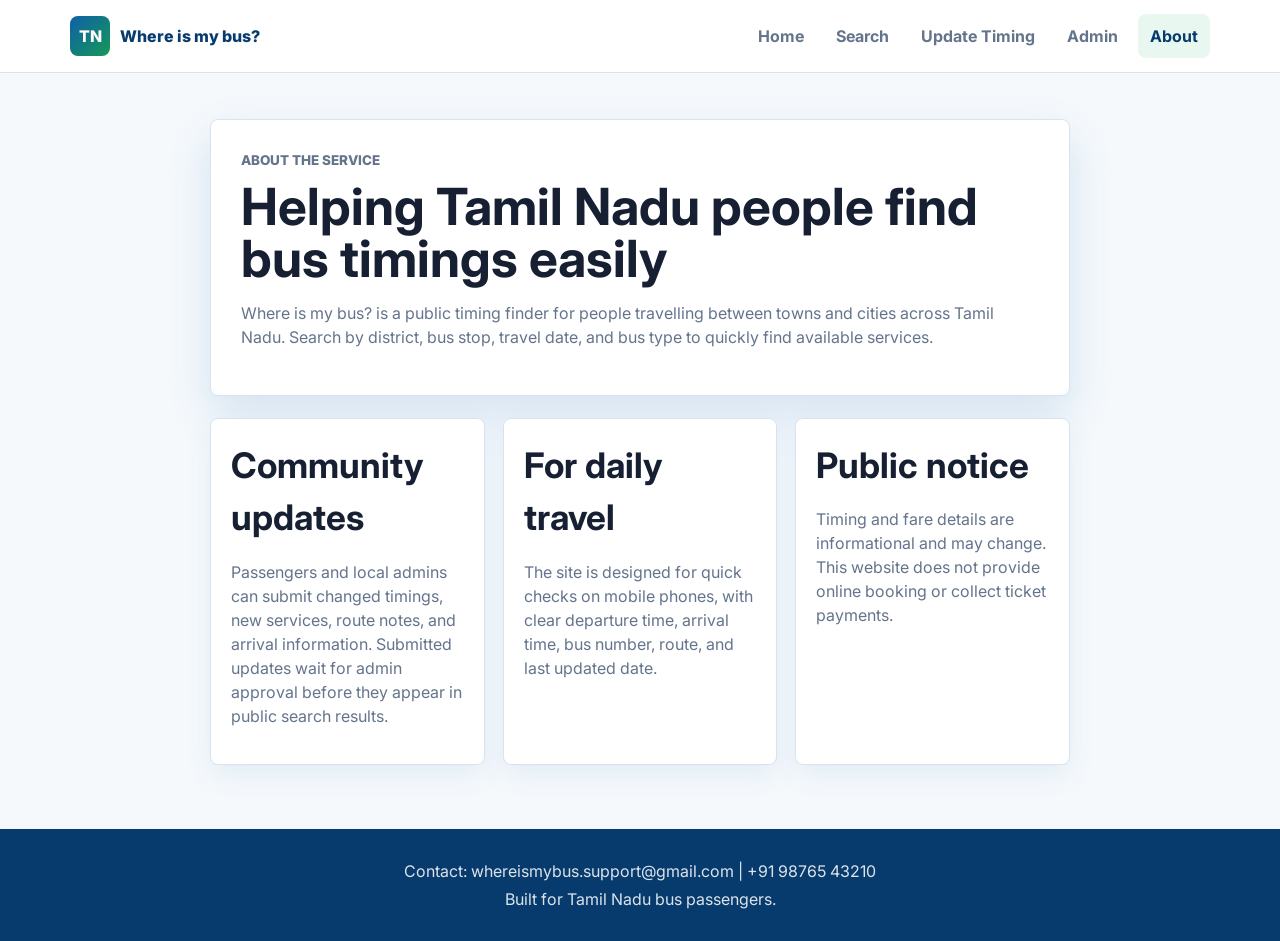
==== about.html @ ba04123b "Initial website" ====
<!DOCTYPE html>
<html lang="en">
<head>
  <meta charset="UTF-8">
  <meta name="viewport" content="width=device-width, initial-scale=1.0">
  <meta name="description" content="About Where is my bus, a public Tamil Nadu bus timing finder for passengers.">
  <title>About | Where is my bus?</title>
  <link rel="preconnect" href="https://fonts.googleapis.com">
  <link rel="preconnect" href="https://fonts.gstatic.com" crossorigin>
  <link href="https://fonts.googleapis.com/css2?family=Inter:wght@400;500;600;700;800&display=swap" rel="stylesheet">
  <link rel="stylesheet" href="style.css">
</head>
<body>
  <header class="site-header">
    <nav class="navbar">
      <a class="brand" href="index.html"><span class="brand-mark">TN</span><span>Where is my bus?</span></a>
      <button class="nav-toggle" type="button" aria-label="Open navigation" aria-expanded="false">☰</button>
      <div class="nav-links">
        <a href="index.html">Home</a>
        <a href="search.html">Search</a>
        <a href="update.html">Update Timing</a>
        <a href="admin.html">Admin</a>
        <a class="active" href="about.html">About</a>
      </div>
    </nav>
  </header>

  <main class="page narrow">
    <section class="about-hero">
      <p class="eyebrow">About the service</p>
      <h1>Helping Tamil Nadu people find bus timings easily</h1>
      <p>Where is my bus? is a public timing finder for people travelling between towns and cities across Tamil Nadu. Search by district, bus stop, travel date, and bus type to quickly find available services.</p>
    </section>

    <section class="about-grid">
      <article>
        <h2>Community updates</h2>
        <p>Passengers and local admins can submit changed timings, new services, route notes, and arrival information. Submitted updates wait for admin approval before they appear in public search results.</p>
      </article>
      <article>
        <h2>For daily travel</h2>
        <p>The site is designed for quick checks on mobile phones, with clear departure time, arrival time, bus number, route, and last updated date.</p>
      </article>
      <article>
        <h2>Public notice</h2>
        <p>Timing and fare details are informational and may change. This website does not provide online booking or collect ticket payments.</p>
      </article>
    </section>
  </main>

  <footer class="footer">
    <p>Contact: whereismybus.support@gmail.com | +91 98765 43210</p>
    <p>Built for Tamil Nadu bus passengers.</p>
  </footer>

  <script src="script.js"></script>
</body>
</html>
---- style.css ----
:root {
  --blue: #0f5fa8;
  --blue-dark: #073b6d;
  --green: #159957;
  --green-soft: #e8f7ef;
  --white: #ffffff;
  --ink: #172033;
  --muted: #64748b;
  --line: #d9e3ee;
  --surface: #f5f9fc;
  --shadow: 0 18px 45px rgba(15, 95, 168, 0.14);
  --radius: 8px;
}

* {
  box-sizing: border-box;
}

body {
  margin: 0;
  font-family: "Inter", Arial, sans-serif;
  color: var(--ink);
  background: var(--surface);
  line-height: 1.5;
}

a {
  color: inherit;
  text-decoration: none;
}

button,
input,
select,
textarea {
  font: inherit;
}

.site-header {
  position: sticky;
  top: 0;
  z-index: 20;
  background: rgba(255, 255, 255, 0.96);
  border-bottom: 1px solid var(--line);
  backdrop-filter: blur(12px);
}

.navbar {
  max-width: 1180px;
  margin: 0 auto;
  padding: 14px 20px;
  display: flex;
  align-items: center;
  justify-content: space-between;
  gap: 20px;
}

.brand {
  display: flex;
  align-items: center;
  gap: 10px;
  font-weight: 800;
  color: var(--blue-dark);
}

.brand-mark {
  display: grid;
  place-items: center;
  width: 40px;
  height: 40px;
  border-radius: var(--radius);
  color: var(--white);
  background: linear-gradient(135deg, var(--blue), var(--green));
  letter-spacing: 0;
}

.nav-toggle {
  display: none;
  border: 0;
  background: var(--green-soft);
  color: var(--blue-dark);
  width: 42px;
  height: 42px;
  border-radius: var(--radius);
  cursor: pointer;
}

.nav-links {
  display: flex;
  align-items: center;
  gap: 8px;
}

.nav-links a {
  color: var(--muted);
  font-weight: 700;
  padding: 10px 12px;
  border-radius: var(--radius);
}

.nav-links a:hover,
.nav-links a.active {
  color: var(--blue-dark);
  background: var(--green-soft);
}

.hero {
  min-height: 640px;
  display: flex;
  align-items: center;
  padding: 70px 20px;
  background:
    linear-gradient(90deg, rgba(7, 59, 109, 0.95), rgba(15, 95, 168, 0.78)),
    url("https://images.unsplash.com/photo-1570125909232-eb263c188f7e?auto=format&fit=crop&w=1800&q=80") center/cover;
}

.hero-content {
  width: min(1100px, 100%);
  margin: 0 auto;
  color: var(--white);
}

.eyebrow {
  margin: 0 0 10px;
  color: var(--green);
  font-size: 0.84rem;
  font-weight: 800;
  text-transform: uppercase;
}

.hero .eyebrow {
  color: #98f3bd;
}

h1,
h2,
h3,
p {
  overflow-wrap: anywhere;
}

h1 {
  margin: 0;
  font-size: clamp(2.4rem, 7vw, 5.6rem);
  line-height: 1.02;
  letter-spacing: 0;
}

h2 {
  margin: 0;
  font-size: clamp(1.45rem, 3vw, 2.2rem);
  letter-spacing: 0;
}

h3 {
  margin: 0 0 14px;
}

.hero-subtitle {
  margin: 14px 0 28px;
  font-size: clamp(1.15rem, 3vw, 1.7rem);
  font-weight: 700;
}

.search-panel,
.data-form,
.login-card {
  background: var(--white);
  color: var(--ink);
  border: 1px solid var(--line);
  border-radius: var(--radius);
  box-shadow: var(--shadow);
  padding: 22px;
}

.search-panel {
  max-width: 980px;
}

.search-panel.compact {
  max-width: none;
  margin-bottom: 26px;
}

.form-grid {
  display: grid;
  grid-template-columns: repeat(auto-fit, minmax(180px, 1fr));
  gap: 14px;
  margin-bottom: 16px;
}

.form-grid.two {
  grid-template-columns: repeat(2, minmax(0, 1fr));
}

label {
  display: grid;
  gap: 7px;
  color: var(--blue-dark);
  font-weight: 800;
}

label span {
  font-size: 0.9rem;
}

input,
select,
textarea {
  width: 100%;
  border: 1px solid var(--line);
  border-radius: var(--radius);
  padding: 12px 13px;
  color: var(--ink);
  background: var(--white);
  outline: none;
}

textarea {
  resize: vertical;
}

input:focus,
select:focus,
textarea:focus {
  border-color: var(--green);
  box-shadow: 0 0 0 4px rgba(21, 153, 87, 0.13);
}

.btn {
  display: inline-flex;
  align-items: center;
  justify-content: center;
  min-height: 44px;
  border: 1px solid transparent;
  border-radius: var(--radius);
  padding: 11px 18px;
  font-weight: 800;
  cursor: pointer;
  transition: transform 0.2s ease, box-shadow 0.2s ease, background 0.2s ease;
}

.btn:hover {
  transform: translateY(-1px);
}

.btn.primary {
  color: var(--white);
  background: var(--green);
  box-shadow: 0 10px 22px rgba(21, 153, 87, 0.24);
}

.btn.secondary {
  color: var(--white);
  background: var(--blue);
}

.btn.light {
  color: var(--blue-dark);
  background: var(--white);
}

.btn.ghost {
  color: var(--blue-dark);
  background: var(--white);
  border-color: var(--line);
}

.btn.danger {
  color: var(--white);
  background: #c93232;
}

.section,
.page {
  width: min(1180px, calc(100% - 40px));
  margin: 0 auto;
}

.section {
  padding: 58px 0;
}

.page {
  padding: 46px 0 64px;
  min-height: 68vh;
}

.page.narrow {
  max-width: 860px;
}

.section-heading,
.page-title {
  margin-bottom: 24px;
}

.page-title p {
  color: var(--muted);
  max-width: 720px;
}

.route-grid,
.cards-grid,
.about-grid {
  display: grid;
  grid-template-columns: repeat(3, minmax(0, 1fr));
  gap: 18px;
}

.cards-grid.single {
  grid-template-columns: 1fr;
}

.route-card,
.bus-card,
.about-grid article {
  background: var(--white);
  border: 1px solid var(--line);
  border-radius: var(--radius);
  padding: 20px;
  box-shadow: 0 10px 28px rgba(15, 95, 168, 0.08);
}

.route-card {
  cursor: pointer;
}

.route-card strong {
  display: block;
  color: var(--blue-dark);
  font-size: 1.05rem;
}

.route-card span,
.bus-card p,
.about-grid p,
.info-band p {
  color: var(--muted);
}

.info-band {
  width: min(1180px, calc(100% - 40px));
  margin: 0 auto 58px;
  display: flex;
  align-items: center;
  justify-content: space-between;
  gap: 20px;
  color: var(--white);
  background: linear-gradient(135deg, var(--blue), var(--green));
  border-radius: var(--radius);
  padding: 28px;
}

.info-band h2,
.info-band p {
  margin: 0;
}

.info-band p {
  margin-top: 8px;
  color: rgba(255, 255, 255, 0.9);
}

.results-toolbar {
  display: flex;
  align-items: center;
  justify-content: space-between;
  gap: 16px;
  margin: 26px 0 18px;
}

.results-toolbar h2,
.results-toolbar p {
  margin: 0;
}

.results-toolbar p {
  color: var(--muted);
}

.bus-card {
  display: grid;
  gap: 14px;
}

.bus-top {
  display: flex;
  align-items: flex-start;
  justify-content: space-between;
  gap: 12px;
}

.bus-number {
  color: var(--blue-dark);
  font-size: 1.2rem;
  font-weight: 900;
}

.bus-name {
  margin-top: 3px;
  color: var(--green);
  font-weight: 900;
}

.badge {
  display: inline-flex;
  align-items: center;
  border-radius: 999px;
  padding: 6px 10px;
  color: var(--white);
  background: var(--blue);
  font-size: 0.78rem;
  font-weight: 900;
}

.badge.private {
  background: var(--green);
}

.time-grid {
  display: grid;
  grid-template-columns: repeat(2, minmax(0, 1fr));
  gap: 10px;
}

.details-grid {
  grid-template-columns: repeat(4, minmax(0, 1fr));
}

.time-box {
  background: var(--surface);
  border-radius: var(--radius);
  padding: 12px;
}

.time-box span {
  display: block;
  color: var(--muted);
  font-size: 0.82rem;
  font-weight: 700;
}

.time-box strong {
  display: block;
  color: var(--blue-dark);
  font-size: 1.2rem;
}

.fare-note {
  color: #0f6b3d;
  background: var(--green-soft);
  border: 1px solid #b9e7cc;
  border-radius: var(--radius);
  padding: 10px 12px;
  font-size: 0.9rem;
  font-weight: 800;
}

.meta-row {
  color: var(--muted);
  font-size: 0.9rem;
}

.empty-state {
  grid-column: 1 / -1;
  padding: 26px;
  text-align: center;
  color: var(--muted);
  background: var(--white);
  border: 1px dashed var(--line);
  border-radius: var(--radius);
}

.data-form {
  display: grid;
  gap: 16px;
}

.alert {
  border-radius: var(--radius);
  padding: 14px 16px;
  margin-bottom: 18px;
  font-weight: 800;
}

.alert.success {
  color: #0f6b3d;
  background: var(--green-soft);
  border: 1px solid #b9e7cc;
}

.form-error {
  margin: 0;
  color: #c93232;
  font-weight: 800;
}

.public-note {
  margin: 12px 0 0;
  color: var(--muted);
  font-size: 0.9rem;
  font-weight: 700;
}

.hidden {
  display: none !important;
}

.admin-columns {
  display: grid;
  grid-template-columns: repeat(2, minmax(0, 1fr));
  gap: 22px;
}

.stop-panel {
  margin: 0 0 22px;
  padding: 20px;
  border: 1px solid var(--line);
  border-radius: var(--radius);
  background: var(--white);
  box-shadow: 0 10px 28px rgba(15, 95, 168, 0.08);
}

.stop-panel h2,
.stop-panel p {
  margin: 0 0 12px;
}

.stop-panel p {
  color: var(--muted);
}

.stop-admin-panel {
  margin-top: 26px;
}

.stop-admin-panel p {
  color: var(--muted);
}

.stop-admin-card {
  grid-template-columns: 1fr auto;
  align-items: center;
}

.toolbar-actions,
.card-actions,
.dialog-actions {
  display: flex;
  gap: 10px;
  flex-wrap: wrap;
}

.card-actions .btn {
  flex: 1 1 120px;
}

.edit-dialog {
  width: min(760px, calc(100% - 28px));
  border: 0;
  border-radius: var(--radius);
  padding: 0;
}

.edit-dialog::backdrop {
  background: rgba(7, 59, 109, 0.45);
}

.about-hero {
  background: var(--white);
  border: 1px solid var(--line);
  border-radius: var(--radius);
  padding: 30px;
  box-shadow: var(--shadow);
  margin-bottom: 22px;
}

.about-hero h1 {
  font-size: clamp(2rem, 4vw, 3.4rem);
}

.about-hero p {
  color: var(--muted);
}

.footer {
  padding: 26px 20px;
  text-align: center;
  color: rgba(255, 255, 255, 0.86);
  background: var(--blue-dark);
}

.footer p {
  margin: 4px 0;
}

@media (max-width: 900px) {
  .nav-toggle {
    display: grid;
    place-items: center;
  }

  .nav-links {
    position: absolute;
    top: 69px;
    left: 20px;
    right: 20px;
    display: none;
    flex-direction: column;
    align-items: stretch;
    padding: 12px;
    border: 1px solid var(--line);
    border-radius: var(--radius);
    background: var(--white);
    box-shadow: var(--shadow);
  }

  .nav-links.open {
    display: flex;
  }

  .form-grid,
  .form-grid.two,
  .route-grid,
  .cards-grid,
  .about-grid,
  .admin-columns {
    grid-template-columns: 1fr;
  }

  .hero {
    min-height: auto;
    padding: 52px 20px;
  }

  .info-band,
  .results-toolbar {
    align-items: stretch;
    flex-direction: column;
  }

  .details-grid {
    grid-template-columns: repeat(2, minmax(0, 1fr));
  }
}

@media (max-width: 560px) {
  .navbar,
  .section,
  .page,
  .info-band {
    width: auto;
  }

  .section,
  .page {
    margin: 0 14px;
  }

  .info-band {
    margin: 0 14px 44px;
  }

  .search-panel,
  .data-form,
  .about-hero {
    padding: 16px;
  }

  .time-grid {
    grid-template-columns: 1fr;
  }

  .details-grid {
    grid-template-columns: 1fr;
  }
}
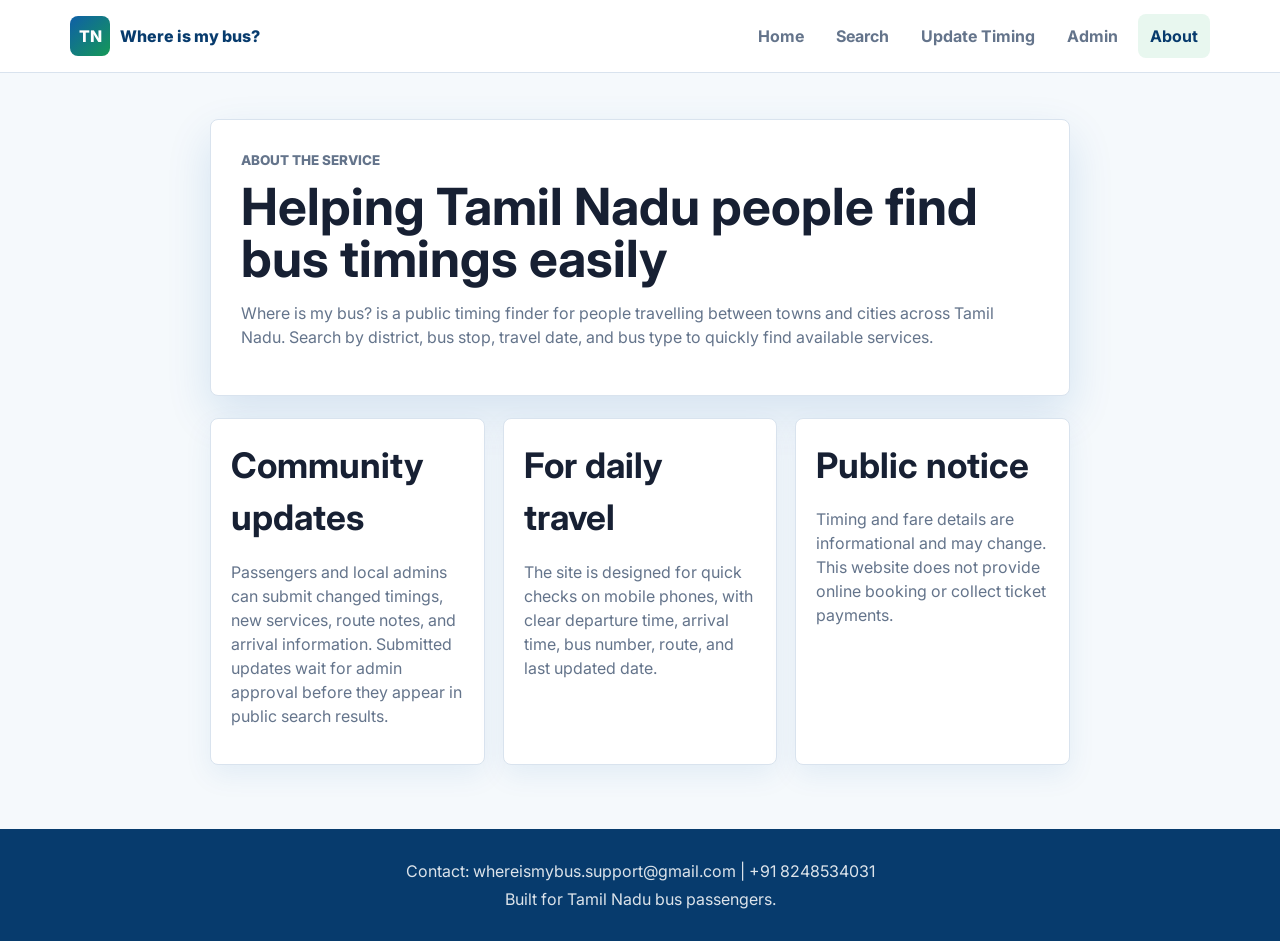
==== commit 357344d7: "Use Firestore pending approval flow" ====
--- a/about.html
+++ b/about.html
@@ -49,10 +49,13 @@
   </main>
 
   <footer class="footer">
-    <p>Contact: whereismybus.support@gmail.com | +91 98765 43210</p>
+    <p>Contact: whereismybus.support@gmail.com | +91 8248534031</p>
     <p>Built for Tamil Nadu bus passengers.</p>
   </footer>
 
-  <script src="script.js"></script>
+  <script defer src="/__/firebase/10.12.5/firebase-app-compat.js"></script>
+  <script defer src="/__/firebase/10.12.5/firebase-firestore-compat.js"></script>
+  <script defer src="/__/firebase/init.js"></script>
+  <script defer src="script.js"></script>
 </body>
 </html>
--- a/style.css
+++ b/style.css
@@ -488,6 +488,12 @@
   color: #0f6b3d;
   background: var(--green-soft);
   border: 1px solid #b9e7cc;
+}
+
+.alert.error {
+  color: #9f1d1d;
+  background: #fff0f0;
+  border: 1px solid #f0b8b8;
 }
 
 .form-error {
